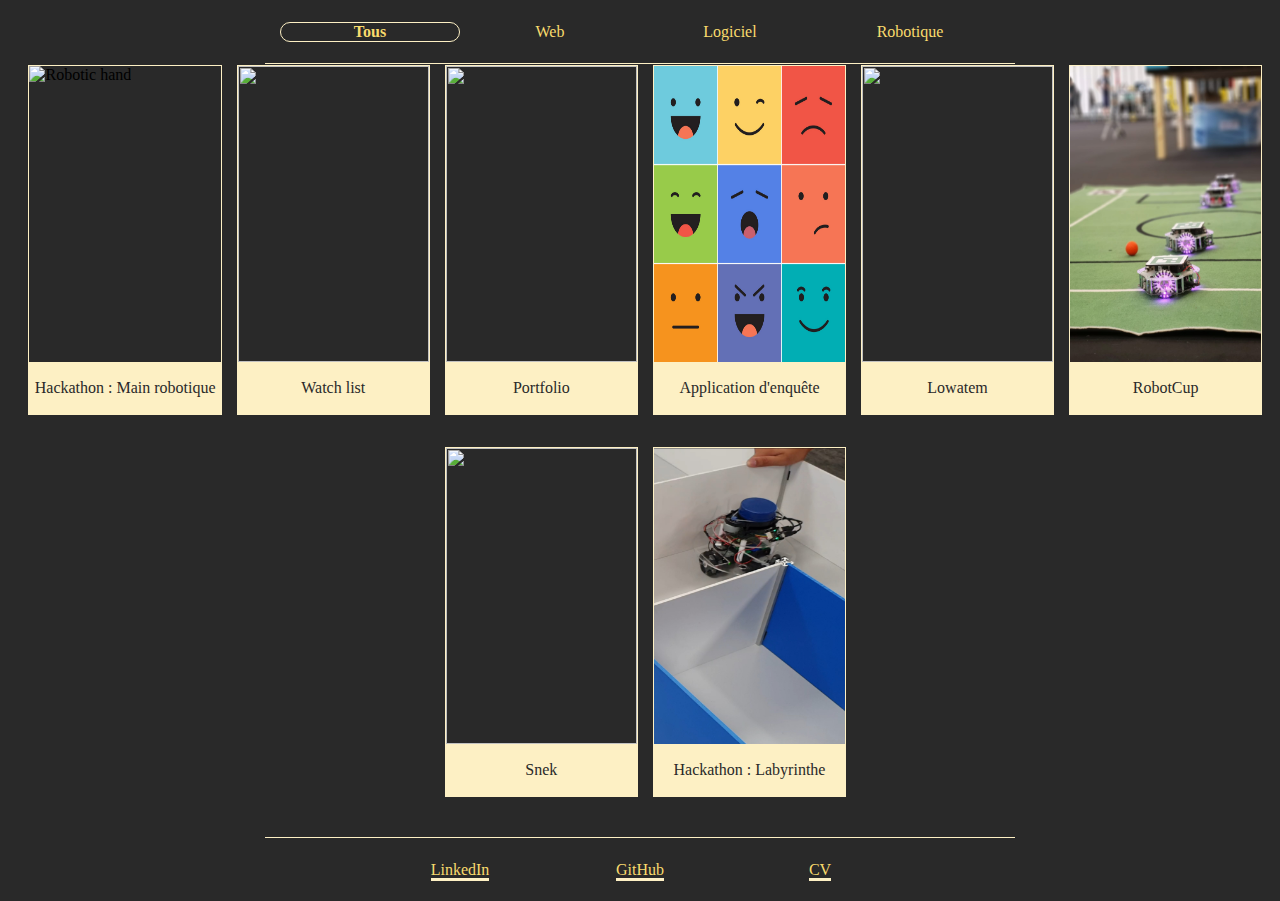
==== portfolio/portfolio.html @ 8e262e90 "add retext" ====
<!DOCTYPE html>
<html lang="fr">
    <head>
        <meta charset="UTF-8">
        <meta http-equiv="X-UA-Compatible" content="IE=edge">
        <meta name="viewport" content="width=device-width, initial-scale=1.0">
        <link rel="stylesheet" href="./CSS/style.css">
        <link rel="stylesheet" href="./CSS/retext.css">
        <title>Clément CRISPEL</title>
    </head>
    <body>
        <header>
            <nav id="header-nav">
                <div>
                    <div class="header_selection category allButton">Tous</div>
                </div>
                <div>
                    <div class="header_selection category webButton">Web</div>
                </div>
                <div>
                    <div class="header_selection category softButton">Logiciel</div>
                </div>
                <div>
                    <div class="header_selection category robotButton">Robotique</div>
                </div>
            </nav>
        </header>
        <section class="projects">
            <div class="project robot projRobotHand">
                <div class="picture">
                    <img src="./Picture/Robotic_Hand.jpg" alt="Robotic hand">
                </div>
                <div class="pTitle">
                    <p>Hackathon : Main robotique </p> 
                </div>
            </div>
            <div class="project web projWatchList">
                <div class="picture">
                    <img src="" alt="">
                </div>
                <div class="pTitle">
                    <p> Watch list </p> 
                </div>
            </div>
            <div class="project web projPortfolio">
                <div class="picture">
                    <img src="" alt="">
                </div>
                <div class="pTitle">
                    <p> Portfolio </p> 
                </div>
            </div>
            <div class="project soft projEnquete">
                <div class="picture">
                    <img src="./Picture/Icone.png" alt="Application icon">
                </div>
                <div class="pTitle">
                    <p>Application d'enquête </p> 
                </div>
            </div>
            <div class="project soft projLowatem">
                <div class="picture">
                    <img src="" alt="">
                </div>
                <div class="pTitle ">
                    <p> Lowatem </p> 
                </div>
            </div>
            <div class="project robot projRobotCup">
                <div class="picture">
                    <img src="./Picture/robotCup" alt="RSK robot">
                </div>
                <div class="pTitle">
                    <p> RobotCup </p> 
                </div>
            </div>
            <div class="project soft projSnek">
                <div class="picture">
                    <img src="" alt="">
                </div>
                <div class="pTitle">
                    <p> Snek </p> 
                </div>
            </div>
            <div class="project robot projMaze">
                <div class="picture">
                    <img src="./Picture/maze.jpg" alt="Robot in maza">
                </div>
                <div class="pTitle">
                    <p> Hackathon : Labyrinthe  </p> 
                </div>
            </div>
            <div class="project none">
                <div class="picture">
                    <img src="" alt="">
                </div>
                <div class="pTitle">
                    <p> WIP </p> 
                </div>
            </div>
            <div class="project none">
                <div class="picture">
                    <img src="" alt="">
                </div>
                <div class="pTitle">
                    <p> WIP </p> 
                </div>
            </div>
            <div class="project none">
                <div class="picture">
                    <img src="" alt="">
                </div>
                <div class="pTitle">
                    <p> WIP </p> 
                </div>
            </div>
            <div class="project none">
                <div class="picture">
                    <img src="" alt="">
                </div>
                <div class="pTitle">
                    <p> WIP </p> 
                </div>
            </div>
            <div class="retext robotHand">
                <div class="cross">
                    <div class="cross45"></div>
                    <div class="cross225"></div>
                </div>
            </div>
            <div class="retext watchList">

            </div>
            <div class="retext portfolio">

            </div>
            <div class="retext enquete">

            </div>
            <div class="retext lowatem">

            </div>
            <div class="retext robotCup">

            </div>
            <div class="retext snek">

            </div>
            <div class="retext maze">

            </div>
        </section>
        <footer>
            <nav id="footer-nav">
                <div><a href="https://fr.linkedin.com/in/cl%C3%A9ment-crispel-684484253">LinkedIn</a></div>
                <div><a href="https://github.com/Clem47">GitHub</a></div>
                <div><a href="../utils/CV/CV_CRISPEL_Clement.pdf">CV</a></div>
            </nav>
        </footer>
    </body>
    <script src="./JS/header.js"></script>
    <script src="./JS/retext.js"></script>
</html>
---- portfolio/CSS/style.css ----
@import "../../utils/color.css";
@import "../../utils/footer.css";
@import "../../utils/a.css";

body{
    margin: 0;
    padding: 0;
    border: 0;
    font-size: 100%;
    background-color: var(--jet);
    line-height: 1;
    font: inherit;
    overflow: hidden;
    vertical-align: baseline; }
    
    header {
        width: 100%;
        height: 7%;
        position: absolute;
        top: 0px; }
    
    header nav {
            width: 90%;
            max-width: 750px;
            border-bottom: solid var(--lemonMeringue) 1px;
            height: 100%;
            margin: auto;
            display: flex;
            justify-content: center; }
    
    header nav div {
            width: 33%;
            max-width: 180px;
            align-self: center;
            text-align: center; }
    
    header nav div .category{
        color: var(--naplesYellow);
        width: auto;}
    
    .isActive{
        border: solid 1px var(--lemonMeringue);
        color: var(--lemonMeringue);
        border-radius: 25px;
        font-weight: bold;
    }

    header nav div .category:hover{
        background-color: var(--lemonMeringue);
        border: solid 1px var(--lemonMeringue);
        color: var(--jet);
        border-radius: 25px;
        transition: background 0.4s cubic-bezier(0.33, 0.66, 0.66, 1);
    }

    .projects{
        display: flex;
        margin-top: 3.2%;
        width: 99.7%;
        height: 85vh;
        flex-direction: row;
        justify-content: center;
        align-items: center;
        flex-wrap: wrap;
        overflow: hidden;
        overflow-y: scroll;
    }

    ::-webkit-scrollbar {
        size: 0px;
    }

    .project{
        margin-left: 1.15%;
        margin-top: 1.2%;
        width: 15%;
        height: 45.5%;
        border: solid 1px var(--lemonMeringue);
        background-color: var(--jet);
        transition: all 0.5s;
        display:flex;
        flex-direction: row;
        flex-wrap: wrap;
    }

    .project:hover{
        transform: scale(1.05);
    }

    .picture{
        width: 100%;
        height: 85%;
    }
  
    .picture img{
        height: 100%;
        width: 100%;
    }

    .pTitle{
        display: flex;
        width: 100%;
        height: 15%;
        justify-content: center;
        align-items: center;
        background-color: var(--lemonMeringue);
    }

    .pTitle p{
        color: var(--jet);
    }

    .none{
        display: none;
    }
---- portfolio/CSS/retext.css ----
@import "../../utils/color.css";

.retext{
    position: fixed;
    margin-top: 1.25%;
    width: 85%;
    height: 85%;
    border: solid 1px var(--lemonMeringue);
    background-color:var(--jet);
    transition: all 0.5s;
    visibility: hidden;
    opacity: 0;
    display: flex;
}

.cross{
    position: fixed;
    right: 8.7%;
    top: 9%;
    width: 1.5%;
    height: 3%;
    display:block ;
    align-items: center;
    justify-content: center;
    border: solid 1px var(--lemonMeringue);
}

.cross45 {
    position: absolute;
    top:  45%;
    left: 0.5%;
    border: inherit;
    width: 90%;
    rotate: 45deg;
}

.cross225 {
    position: absolute;
    top: 45%;
    left: 0.5%;
    border: inherit;
    width: 90%;
    rotate: -45deg;
}

.cross:hover{
    border: solid 2px var(--jet);
    background-color: var(--lemonMeringue);
}

.cross:hover .cross225 {
    background-color: var(--jet);
}

.cross:hover .cross45 {
    background-color: var(--jet);
}
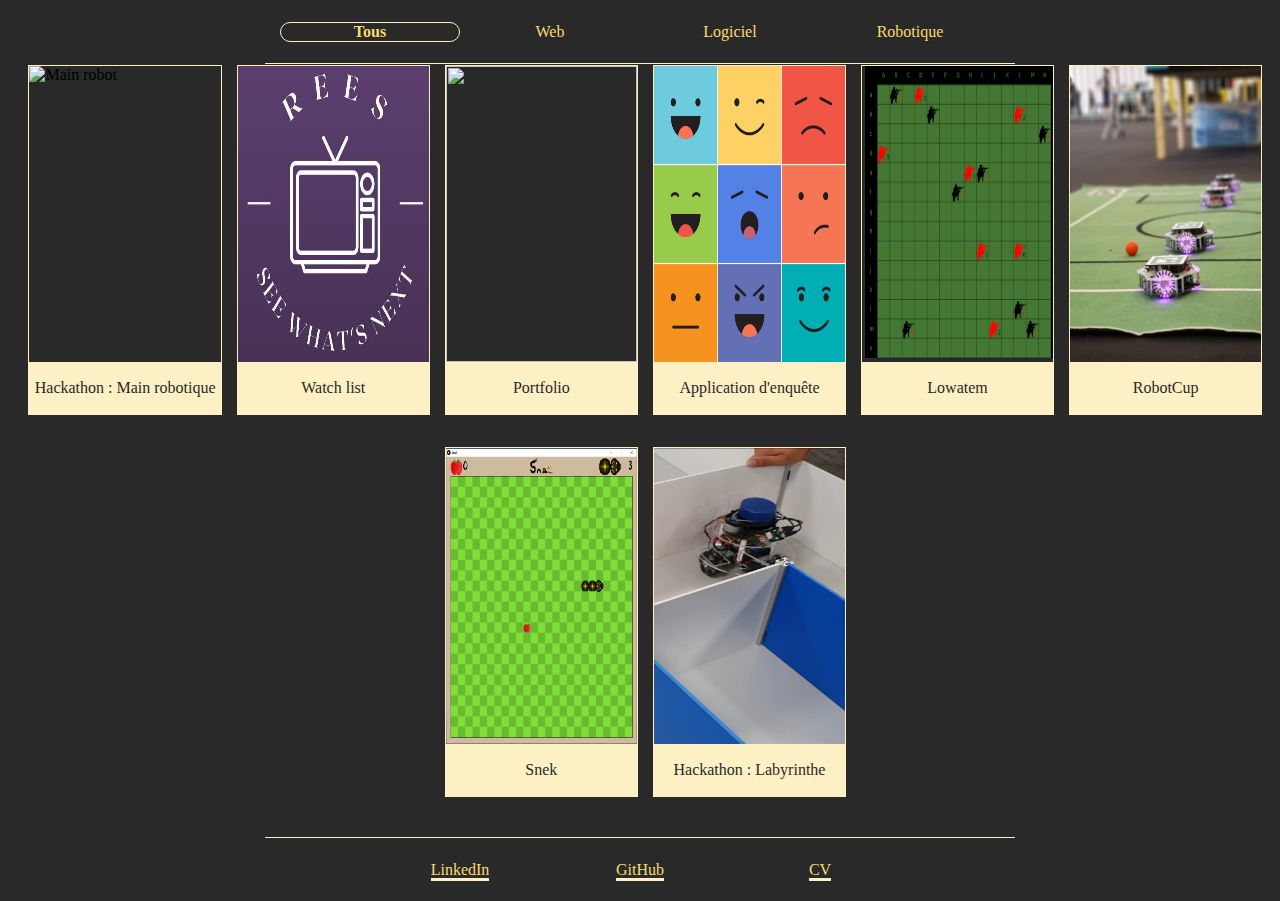
==== commit f2953322: "continu retext" ====
--- a/portfolio/portfolio.html
+++ b/portfolio/portfolio.html
@@ -28,7 +28,7 @@
         <section class="projects">
             <div class="project robot projRobotHand">
                 <div class="picture">
-                    <img src="./Picture/Robotic_Hand.jpg" alt="Robotic hand">
+                    <img src="./Picture/Robotic_Hand.jpg" alt="Main robot">
                 </div>
                 <div class="pTitle">
                     <p>Hackathon : Main robotique </p> 
@@ -36,7 +36,7 @@
             </div>
             <div class="project web projWatchList">
                 <div class="picture">
-                    <img src="" alt="">
+                    <img src="./Picture/rees.jpg" alt="">
                 </div>
                 <div class="pTitle">
                     <p> Watch list </p> 
@@ -52,7 +52,7 @@
             </div>
             <div class="project soft projEnquete">
                 <div class="picture">
-                    <img src="./Picture/Icone.png" alt="Application icon">
+                    <img src="./Picture/Icone.png" alt="Icon application">
                 </div>
                 <div class="pTitle">
                     <p>Application d'enquête </p> 
@@ -60,7 +60,7 @@
             </div>
             <div class="project soft projLowatem">
                 <div class="picture">
-                    <img src="" alt="">
+                    <img src="./Picture/lowatemboard.png" alt="lowatem mode graphique">
                 </div>
                 <div class="pTitle ">
                     <p> Lowatem </p> 
@@ -68,7 +68,7 @@
             </div>
             <div class="project robot projRobotCup">
                 <div class="picture">
-                    <img src="./Picture/robotCup" alt="RSK robot">
+                    <img src="./Picture/robotCup" alt="robot RSK">
                 </div>
                 <div class="pTitle">
                     <p> RobotCup </p> 
@@ -76,7 +76,7 @@
             </div>
             <div class="project soft projSnek">
                 <div class="picture">
-                    <img src="" alt="">
+                    <img src="./Picture/snek.png" alt="Image du jeu">
                 </div>
                 <div class="pTitle">
                     <p> Snek </p> 
@@ -84,7 +84,7 @@
             </div>
             <div class="project robot projMaze">
                 <div class="picture">
-                    <img src="./Picture/maze.jpg" alt="Robot in maza">
+                    <img src="./Picture/maze.jpg" alt="Un robot dans un labyrinthe">
                 </div>
                 <div class="pTitle">
                     <p> Hackathon : Labyrinthe  </p> 
@@ -122,32 +122,129 @@
                     <p> WIP </p> 
                 </div>
             </div>
+            <div class="project none">
+                <div class="picture">
+                    <img src="" alt="">
+                </div>
+                <div class="pTitle">
+                    <p> WIP </p> 
+                </div>
+            </div>
             <div class="retext robotHand">
-                <div class="cross">
-                    <div class="cross45"></div>
-                    <div class="cross225"></div>
+                <div class="result">
+
+                </div>
+                <div class="specifications">
+
+                </div>
+                <div class="tools">
+
+                </div>
+                <div class="skill">
+
                 </div>
             </div>
             <div class="retext watchList">
-
+                <div class="result">
+
+                </div>
+                <div class="specifications">
+
+                </div>
+                <div class="tools">
+
+                </div>
+                <div class="skill">
+
+                </div>
             </div>
             <div class="retext portfolio">
-
+                <div class="result">
+
+                </div>
+                <div class="specifications">
+
+                </div>
+                <div class="tools">
+
+                </div>
+                <div class="skill">
+
+                </div>
             </div>
             <div class="retext enquete">
-
+                <div class="result">
+
+                </div>
+                <div class="specifications">
+
+                </div>
+                <div class="tools">
+
+                </div>
+                <div class="skill">
+
+                </div>
             </div>
             <div class="retext lowatem">
-
+                <div class="result">
+
+                </div>
+                <div class="specifications">
+
+                </div>
+                <div class="tools">
+
+                </div>
+                <div class="skill">
+
+                </div>
             </div>
             <div class="retext robotCup">
-
+                <div class="result">
+
+                </div>
+                <div class="specifications">
+
+                </div>
+                <div class="tools">
+
+                </div>
+                <div class="skill">
+
+                </div>
             </div>
             <div class="retext snek">
-
+                <div class="result">
+
+                </div>
+                <div class="specifications">
+
+                </div>
+                <div class="tools">
+
+                </div>
+                <div class="skill">
+
+                </div>
             </div>
             <div class="retext maze">
-
+                <div class="result">
+
+                </div>
+                <div class="specifications">
+
+                </div>
+                <div class="tools">
+
+                </div>
+                <div class="skill">
+
+                </div>
+            </div>
+            <div class="cross">
+                <div class="cross45"></div>
+                <div class="cross225"></div>
             </div>
         </section>
         <footer>
--- a/portfolio/CSS/retext.css
+++ b/portfolio/CSS/retext.css
@@ -3,8 +3,8 @@
 .retext{
     position: fixed;
     margin-top: 1.25%;
-    width: 85%;
-    height: 85%;
+    width: 80%;
+    height: 80%;
     border: solid 1px var(--lemonMeringue);
     background-color:var(--jet);
     transition: all 0.5s;
@@ -14,12 +14,15 @@
 }
 
 .cross{
-    position: fixed;
-    right: 8.7%;
-    top: 9%;
+    position: absolute;
     width: 1.5%;
+    left: 87.5%;
+    top: 12.5%;
     height: 3%;
     display:block ;
+    opacity: 0;
+    visibility: hidden;
+    transition: all 0.5s;
     align-items: center;
     justify-content: center;
     border: solid 1px var(--lemonMeringue);
@@ -44,14 +47,15 @@
 }
 
 .cross:hover{
-    border: solid 2px var(--jet);
     background-color: var(--lemonMeringue);
 }
 
 .cross:hover .cross225 {
     background-color: var(--jet);
+    border: solid 1px var(--jet);
 }
 
 .cross:hover .cross45 {
+    border: solid 1px var(--jet);
     background-color: var(--jet);
 }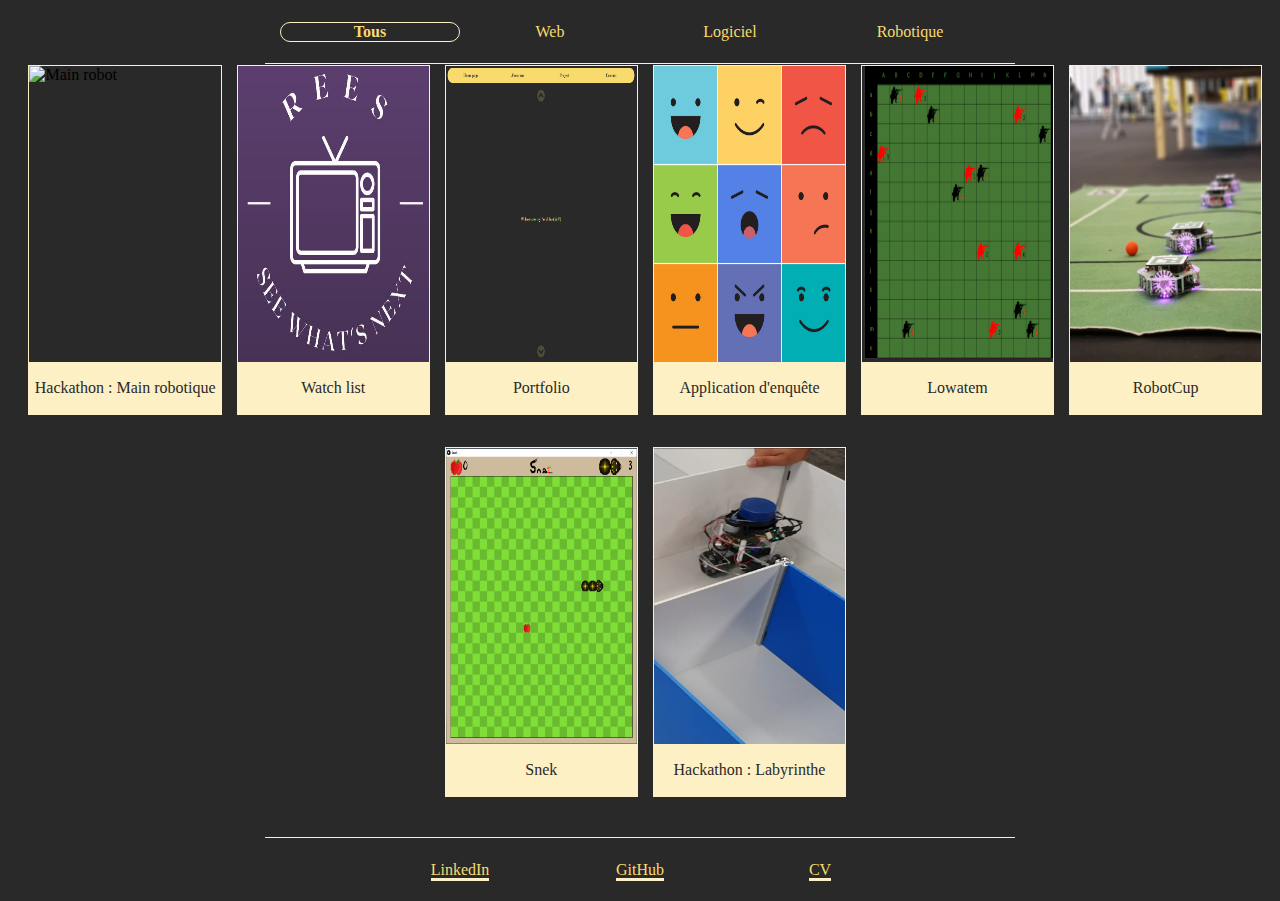
==== commit 826db21d: "en some retext" ====
--- a/portfolio/portfolio.html
+++ b/portfolio/portfolio.html
@@ -44,7 +44,7 @@
             </div>
             <div class="project web projPortfolio">
                 <div class="picture">
-                    <img src="" alt="">
+                    <img src="./Picture/previousPortfolio.png" alt="Ancien portfolio">
                 </div>
                 <div class="pTitle">
                     <p> Portfolio </p> 
@@ -132,114 +132,182 @@
             </div>
             <div class="retext robotHand">
                 <div class="result">
-
-                </div>
-                <div class="specifications">
-
-                </div>
-                <div class="tools">
-
-                </div>
-                <div class="skill">
-
+                    <img class="img1" src="./Picture/modelMain.png" alt="Modelisation main">
+                </div>
+                <div class="specifications">
+                    <H1> Résumé</H1>
+                    <p>
+                        Nous devions concevoir une main robotisée et la faire bouger grâce à un compteur électromyogramme placé sur notre bras.
+                    </p>
+                    <p>
+                        Nous avions conçu et découper la main avant l'hackathon pour pouvoir nous concentrer sur le programme le jour J.
+                    </p>
+                </div>
+                <div class="tools">
+                    <H1>Outils / Compétences utilisés</H1>
+                        <p>Arduino</p>
+                        <p>Capteur EMG</p>
+                        <p>OneShape</p>
+                        <p>Travail d'équipe</p>
+                </div>
+                <div class="skill">
+                    <H1>Compétences acquises</H1>
+                        <p>Modélisation 3D</p>
                 </div>
             </div>
             <div class="retext watchList">
                 <div class="result">
-
-                </div>
-                <div class="specifications">
-
-                </div>
-                <div class="tools">
-
-                </div>
-                <div class="skill">
-
+                   <img class="img1" src="./Picture/rees_result.png" alt="Acceuil site">
+                </div>
+                <div class="specifications">
+                    <H1> Résumé</H1>
+                    <p>L'objectif était de développer, avec une méthode scrum, un site web de type watchlist dans laquelle nous devions pouvoir ajouter des series à sa watchlist, les commenter puis marquer des épisodes et saison en vue.</p>
+                </div>
+                <div class="tools">
+                    <H1>Outils / Compétences utilisés</H1>
+                    <p>Travail d'équipe</p>
+                    <p>Framework Symfony</p>
+                    <p>GIT</p>
+                    <p>CSS</p>
+                    <p>Doctrine</p>
+                    <p>Scrum</p>
+                </div>
+                <div class="skill">
+                    <H1>Compétences acquises</H1>
+                    <p>Framework Symfony</p>
+                    <p>Utilisé la méthodologie scrum pour géré un projet</p>
+                    <p>Doctrine</p>
                 </div>
             </div>
             <div class="retext portfolio">
                 <div class="result">
-
-                </div>
-                <div class="specifications">
-
-                </div>
-                <div class="tools">
-
-                </div>
-                <div class="skill">
-
+                    <img class="img1" src="./Picture/oldPortfolio.png" alt="Ancien portfolio">
+                </div>
+                <div class="specifications">
+                    <H1> Résumé</H1>
+                    <p>L'objectif est de développer un site web pour pouvoir présenter mes compétences (Ancien porfolio sur l'image) </p>
+                </div>
+                <div class="tools">
+                    <H1>Outils / Compétences utilisés</H1>
+                    <p>Visual studio code</p>
+                    <p>HTML</p>
+                    <p>CSS</p>
+                    <p>GIT</p>
+                    <p>JS</p>
+                </div>
+                <div class="skill">
+                    <H1>Compétences acquises </H1>
+                    <p>JS</p>
+                    <p>CSS</p>
                 </div>
             </div>
             <div class="retext enquete">
                 <div class="result">
-
-                </div>
-                <div class="specifications">
-
-                </div>
-                <div class="tools">
-
-                </div>
-                <div class="skill">
-
+                    <img class="img2" src="./Picture/enquette1.png" alt="Menu snek">
+                    <img class="img2" src="./Picture/enquette2.png" alt="Menu snek">
+                </div>
+                <div class="specifications">
+                    <H1> Résumé</H1>
+                    <p>L'objectif de ce projet était de créer un questionnaire de satisfaction au travail pour l'équipe de maintenance d'une entreprise, ce questionnaire ce présente sous forme d'application mobile et devait pouvoir être entièrement édité depuis l'application.</p>
+                </div>
+                <div class="tools">
+                    <H1>Outils / Compétences utilisés</H1>
+                    <p>Visual studio</p>
+                    <p>MySQL</p>
+                    <p>C#</p>
+                    <p>.Net</p>
+                    <p>Xamarin</p>
+                </div>
+                <div class="skill">
+                    <H1>Compétences acquises</H1>
+                    <p>C#</p>
+                    <p>.Net</p>
+                    <p>Xamarin</p>
                 </div>
             </div>
             <div class="retext lowatem">
                 <div class="result">
-
-                </div>
-                <div class="specifications">
-
-                </div>
-                <div class="tools">
-
-                </div>
-                <div class="skill">
-
+                    <img class="img1" src="./Picture/lowatem_deplacement.png" alt="Shema deplacment">
+                </div>
+                <div class="specifications">
+                    <H1> Résumé</H1>
+                    <p>Dans ce projet nous devions dans un premier temps implementer, une à une, des règles dans un jeu de plateau créer pour l'occasion, puis dans un second temps nous devions créer deux IA capable de jouer au jeu.</p>
+                </div>
+                <div class="tools">
+                    <H1>Outils / Compétences utilisés</H1>
+                    <p>GIT</p>
+                    <p>Travail d'équipe</p>
+                    <p>NetBeans</p>
+                    <p>Programmation orienté objet</p> 
+                    <p>Java</p>
+                    <p>JUbnit</p>
+                </div>
+                <div class="skill">
+                    <H1>Compétences acquises</H1>
+                    <p>Travailler en équipe avec GIT</p>
+                    <p>Test avec JUnit</p>
                 </div>
             </div>
             <div class="retext robotCup">
                 <div class="result">
-
-                </div>
-                <div class="specifications">
-
-                </div>
-                <div class="tools">
-
-                </div>
-                <div class="skill">
-
+                    <img class="img1" src="./Picture/robotRSK.jpg" alt="Robot rsk">
+                </div>
+                <div class="specifications">
+                    <H1> Résumé</H1>
+                    <p>L'objectif était de participer a la ligue RSK de la robotCup France et Europe</p>
+                    <p>La SSL (Small Size League ) est une ligue RoboCupJunior de type Soccer basée sur des robots de taille réduite, ultra dynamique et très précis.</p>
+                    <p>Le RSK – Robot Soccer Kit – est une compétition simplifiée de soccer, dérivée de la SSL</p>
+                </div>
+                <div class="tools">
+                    <H1>Outils / Compétences utilisés</H1>
+                    <p>Travail d'équipe</p>
+                    <p>Python</p>
+                    <p>GIT</p>
+                    <p>Kit RSK</p>
+                </div>
+                <div class="skill">
+                    <H1>Compétences acquises</H1>
+                    <p>Communication en anglais</p>
+                    <p>Python</p>
                 </div>
             </div>
             <div class="retext snek">
                 <div class="result">
-
-                </div>
-                <div class="specifications">
-
-                </div>
-                <div class="tools">
-
-                </div>
-                <div class="skill">
-
+                    <img class="img1" src="./Picture/snekFondMenu.png" alt="Menu snek">
+                </div>
+                <div class="specifications">
+                    <H1> Résumé</H1>
+                    <p>Dans ce projet il nous a été demander de créer un travail dirigé accessible au débutant pour la journée porte ouvert de l'iut informatique de Bordeaux. Nous avons donc décidé de créer un jeu "Snake" sur processing.</p>
+                </div>
+                <div class="tools">
+                    <H1>Outils / Compétences utilisés</H1>
+                    <p>Processing</p>
+                    <p>Programmation orienté object</p>
+                    <p>GIT</p>
+                </div>
+                <div class="skill">
+                    <H1>Compétences acquises</H1>
+                    <p>Documentation</p>
                 </div>
             </div>
             <div class="retext maze">
                 <div class="result">
-
-                </div>
-                <div class="specifications">
-
-                </div>
-                <div class="tools">
-
-                </div>
-                <div class="skill">
-
+                    <img class="img1" src="./Picture/robotHolonome.png" alt="Shema robot holonome">
+                </div>
+                <div class="specifications">
+                    <H1> Résumé</H1>
+                    <p>L'objectif est de construire un robot holonome à 3 roues  et de le faire sortir d'un labyrinth à l'aide d'un lidar</p>
+                </div>
+                <div class="tools">
+                    <H1>Outils / Compétences utilisés</H1>
+                    <p>Python</p>
+                    <p>OneShape</p>
+                    <p>Lidar</p>
+                    <p>travail d'équipe</p>
+                </div>
+                <div class="skill">
+                    <H1>Compétences acquises</H1>
+                    <p>Python</p>
                 </div>
             </div>
             <div class="cross">
--- a/portfolio/CSS/style.css
+++ b/portfolio/CSS/style.css
@@ -51,6 +51,7 @@
         color: var(--jet);
         border-radius: 25px;
         transition: background 0.4s cubic-bezier(0.33, 0.66, 0.66, 1);
+        cursor: pointer;
     }
 
     .projects{
@@ -68,6 +69,7 @@
 
     ::-webkit-scrollbar {
         size: 0px;
+        color: transparent;
     }
 
     .project{
@@ -85,6 +87,7 @@
 
     .project:hover{
         transform: scale(1.05);
+        cursor: pointer;
     }
 
     .picture{
--- a/portfolio/CSS/retext.css
+++ b/portfolio/CSS/retext.css
@@ -10,6 +10,9 @@
     transition: all 0.5s;
     visibility: hidden;
     opacity: 0;
+    flex-wrap: wrap;
+    justify-content: center;
+    align-items: center;
     display: flex;
 }
 
@@ -58,4 +61,129 @@
 .cross:hover .cross45 {
     border: solid 1px var(--jet);
     background-color: var(--jet);
+}
+
+.retext div{
+    width: 48.5%;
+    height: 48%;
+    margin-left: 1%;
+    justify-content: center;
+    display: flex;
+    flex-direction: row;
+    align-items: flex-start ;
+    flex-wrap: wrap;
+}
+
+.result{
+    position: relative;
+    align-items: center;
+}
+
+.specifications{
+    position: relative;
+}
+
+.tools{
+    position: relative;
+}
+
+.skill{
+    position: relative;
+}
+
+.result::before {
+    content: "";
+    position: absolute;
+    bottom: -1px;
+    left: 50%;
+    width: 50%;
+    border-bottom: 1px solid var(--lemonMeringue);
+  }
+
+.result::after {
+    content: "";
+    position: absolute;
+    right: -1px;
+    top: 50%;
+    height: 50%;
+    border-right: 1px solid var(--lemonMeringue);
+  }
+
+.specifications::before {
+    content: "";
+    position: absolute;
+    bottom: -1px;
+    right: 50%;
+    width: 50%;
+    border-bottom: 1px solid var(--lemonMeringue);
+  }
+
+.specifications::after {
+    content: "";
+    position: absolute;
+    left: -1px;
+    top: 50%;
+    height: 50%;
+    border-left: 1px solid var(--lemonMeringue);
+  }
+
+.tools::before {
+    content: "";
+    position: absolute;
+    top: -1px;
+    left: 50%;
+    width: 50%;
+    border-top: 1px solid var(--lemonMeringue);
+  }
+
+.tools::after {
+    content: "";
+    position: absolute;
+    right: -1px;
+    bottom: 50%;
+    height: 50%;
+    border-right: 1px solid var(--lemonMeringue);
+  }
+
+.skill::before {
+    content: "";
+    position: absolute;
+    top: -1px;
+    right: 50%;
+    width: 50%;
+    border-top: 1px solid var(--lemonMeringue);
+  }
+
+.skill::after {
+    content: "";
+    position: absolute;
+    left: -1px;
+    bottom : 50%;
+    height: 50%;
+    border-left: 1px solid var(--lemonMeringue);
+  }
+
+.retext .img1{
+    margin-top: 2%;
+    width: auto;
+    height: 90%;
+}
+
+.retext .img2{
+    margin-top: 2%;
+    width: auto;
+    margin-left: 5%;
+    height: 90%;
+}
+
+.retext h1{
+    color: var(--naplesYellow);
+    width: auto;
+    font: bold;
+}
+
+.retext p{
+    color: var(--lemonMeringue);
+    width: 90%;
+    height: 5%;
 }